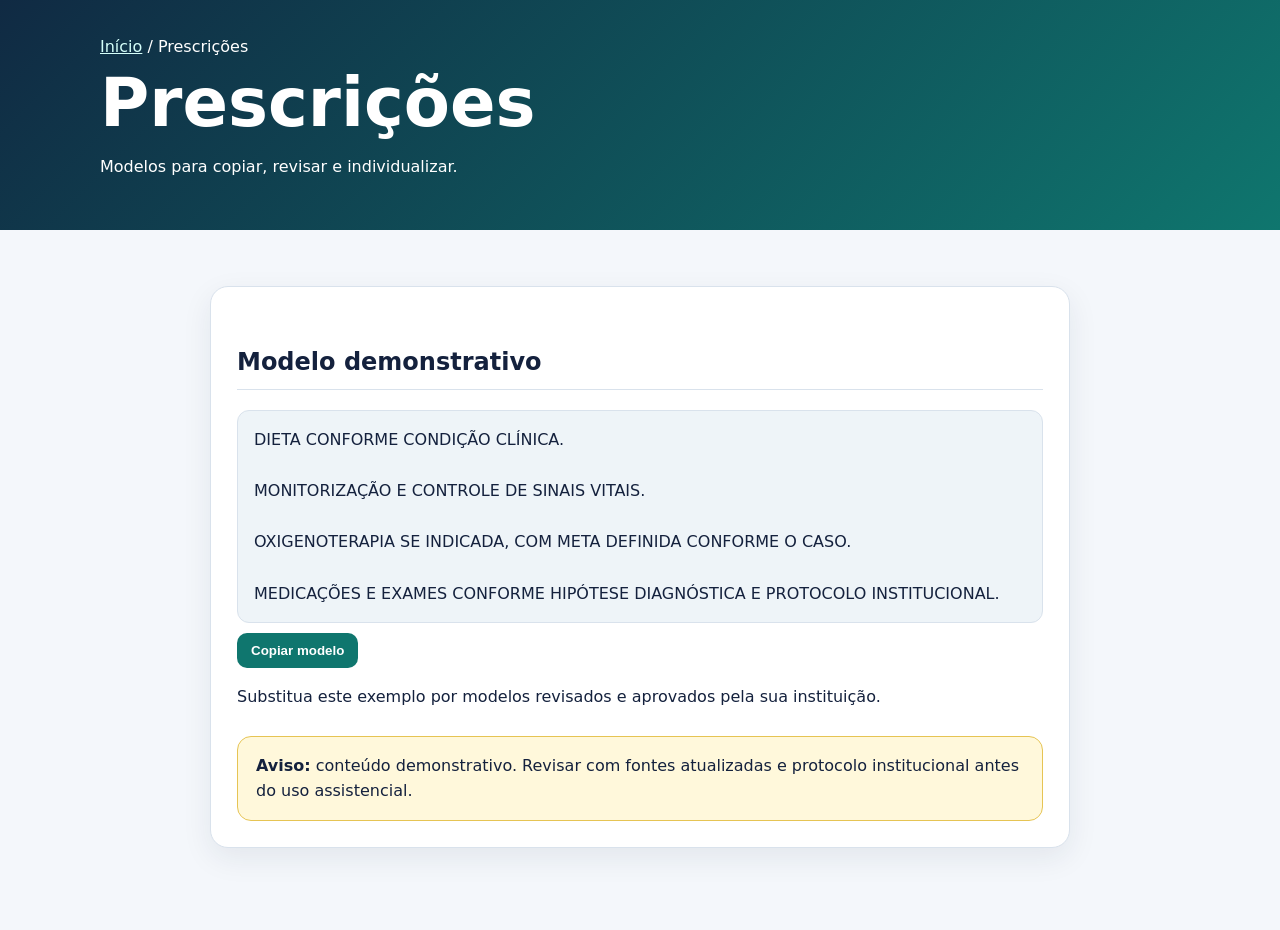
==== prescricoes/index.html @ 6e01e8b6 "Add files via upload" ====
<!DOCTYPE html>
<html lang="pt-BR">
<head>
  <meta charset="UTF-8">
  <meta name="viewport" content="width=device-width, initial-scale=1.0">
  <title>Prescrições • PS Inteligente</title>
  <link rel="stylesheet" href="../assets/style.css">
</head>
<body>
  <header class="page-header">
    <div class="container">
      <div class="breadcrumbs"><a href="../index.html">Início</a> / Prescrições</div>
      <h1>Prescrições</h1>
      <p>Modelos para copiar, revisar e individualizar.</p>
    </div>
  </header>
  <main class="container">
    <article class="content">
      
    <h2>Modelo demonstrativo</h2>
    <div id="modelo-prescricao" class="copy-box">DIETA CONFORME CONDIÇÃO CLÍNICA.

MONITORIZAÇÃO E CONTROLE DE SINAIS VITAIS.

OXIGENOTERAPIA SE INDICADA, COM META DEFINIDA CONFORME O CASO.

MEDICAÇÕES E EXAMES CONFORME HIPÓTESE DIAGNÓSTICA E PROTOCOLO INSTITUCIONAL.</div>
    <button class="copy-button" data-copy="modelo-prescricao">Copiar modelo</button>
    <p>Substitua este exemplo por modelos revisados e aprovados pela sua instituição.</p>
    
      <aside class="warning"><strong>Aviso:</strong> conteúdo demonstrativo. Revisar com fontes atualizadas e protocolo institucional antes do uso assistencial.</aside>
    </article>
  </main>
  <script src="../assets/script.js"></script>
</body>
</html>
---- assets/style.css ----
:root {
  --bg: #f4f7fb;
  --surface: #ffffff;
  --surface-2: #eef4f8;
  --text: #14213d;
  --muted: #617085;
  --primary: #0f766e;
  --primary-dark: #0b5f59;
  --border: #d9e2ec;
  --shadow: 0 10px 30px rgba(20, 33, 61, 0.08);
  --warning: #fff8db;
  --warning-border: #e6c454;
}

body.dark {
  --bg: #0f172a;
  --surface: #172033;
  --surface-2: #1e293b;
  --text: #eef4ff;
  --muted: #b7c2d0;
  --primary: #2dd4bf;
  --primary-dark: #5eead4;
  --border: #334155;
  --shadow: 0 10px 30px rgba(0,0,0,.25);
  --warning: #332d13;
  --warning-border: #a98b27;
}

* { box-sizing: border-box; }

html { scroll-behavior: smooth; }

body {
  margin: 0;
  font-family: Inter, ui-sans-serif, system-ui, -apple-system, BlinkMacSystemFont, "Segoe UI", sans-serif;
  background: var(--bg);
  color: var(--text);
  line-height: 1.6;
}

a { color: var(--primary); }

.container {
  width: min(1080px, calc(100% - 32px));
  margin: 0 auto;
}

.topbar {
  background: linear-gradient(135deg, #102a43, #0f766e);
  color: white;
  padding: 54px 0 42px;
}

.hero {
  display: flex;
  align-items: flex-start;
  justify-content: space-between;
  gap: 24px;
}

.eyebrow {
  display: inline-block;
  font-size: .78rem;
  letter-spacing: .12em;
  font-weight: 800;
  opacity: .85;
}

h1 {
  margin: 8px 0 6px;
  font-size: clamp(2.2rem, 6vw, 4.2rem);
  line-height: 1.05;
}

h2 { margin-top: 0; }
h3 { margin: 10px 0 4px; }

.theme-button {
  border: 1px solid rgba(255,255,255,.35);
  background: rgba(255,255,255,.12);
  color: white;
  border-radius: 999px;
  width: 44px;
  height: 44px;
  font-size: 1.15rem;
  cursor: pointer;
}

main { padding: 28px 0 54px; }

.search-box {
  background: var(--surface);
  border: 1px solid var(--border);
  border-radius: 18px;
  box-shadow: var(--shadow);
  padding: 20px;
  margin-top: -48px;
  position: relative;
}

.search-box label {
  display: block;
  font-weight: 800;
  margin-bottom: 8px;
}

.search-box input {
  width: 100%;
  padding: 15px 16px;
  font-size: 1rem;
  border: 1px solid var(--border);
  border-radius: 12px;
  background: var(--bg);
  color: var(--text);
}

.muted {
  color: var(--muted);
  font-size: .9rem;
  margin-bottom: 0;
}

.section-heading {
  display: flex;
  justify-content: space-between;
  align-items: center;
  margin-top: 34px;
}

.badge {
  background: var(--surface-2);
  color: var(--primary);
  border: 1px solid var(--border);
  border-radius: 999px;
  padding: 4px 10px;
  font-size: .8rem;
  font-weight: 800;
}

.grid {
  display: grid;
  grid-template-columns: repeat(auto-fit, minmax(230px, 1fr));
  gap: 16px;
}

.card {
  display: block;
  padding: 22px;
  background: var(--surface);
  color: var(--text);
  border: 1px solid var(--border);
  border-radius: 16px;
  box-shadow: var(--shadow);
  text-decoration: none;
  transition: transform .15s ease, border-color .15s ease;
}

.card:hover {
  transform: translateY(-3px);
  border-color: var(--primary);
}

.card p { color: var(--muted); margin-bottom: 0; }
.icon { font-size: 1.8rem; }

.quick-links {
  margin-top: 34px;
  padding: 22px;
  background: var(--surface);
  border: 1px solid var(--border);
  border-radius: 16px;
}

.link-list {
  display: flex;
  flex-wrap: wrap;
  gap: 10px;
}

.link-list a {
  text-decoration: none;
  background: var(--surface-2);
  border: 1px solid var(--border);
  border-radius: 999px;
  padding: 8px 12px;
  font-weight: 700;
}

.warning {
  margin-top: 26px;
  background: var(--warning);
  border: 1px solid var(--warning-border);
  border-radius: 14px;
  padding: 16px 18px;
}

footer {
  border-top: 1px solid var(--border);
  color: var(--muted);
  padding: 24px 0;
}

.page-header {
  background: linear-gradient(135deg, #102a43, #0f766e);
  color: #fff;
  padding: 34px 0;
}

.breadcrumbs a { color: #d5fffa; }

.content {
  max-width: 860px;
  margin: 28px auto;
  background: var(--surface);
  border: 1px solid var(--border);
  border-radius: 18px;
  padding: 26px;
  box-shadow: var(--shadow);
}

.content h2 {
  margin-top: 30px;
  padding-bottom: 8px;
  border-bottom: 1px solid var(--border);
}

.content li { margin-bottom: 7px; }

.copy-box {
  position: relative;
  background: var(--surface-2);
  border: 1px solid var(--border);
  border-radius: 12px;
  padding: 16px;
  white-space: pre-wrap;
}

.copy-button {
  margin-top: 10px;
  border: 0;
  background: var(--primary);
  color: #fff;
  border-radius: 10px;
  padding: 10px 14px;
  font-weight: 800;
  cursor: pointer;
}

.copy-button:hover { background: var(--primary-dark); }

.hidden { display: none !important; }

@media (max-width: 640px) {
  .topbar { padding-top: 38px; }
  .hero { align-items: center; }
  .content { padding: 20px; }
}
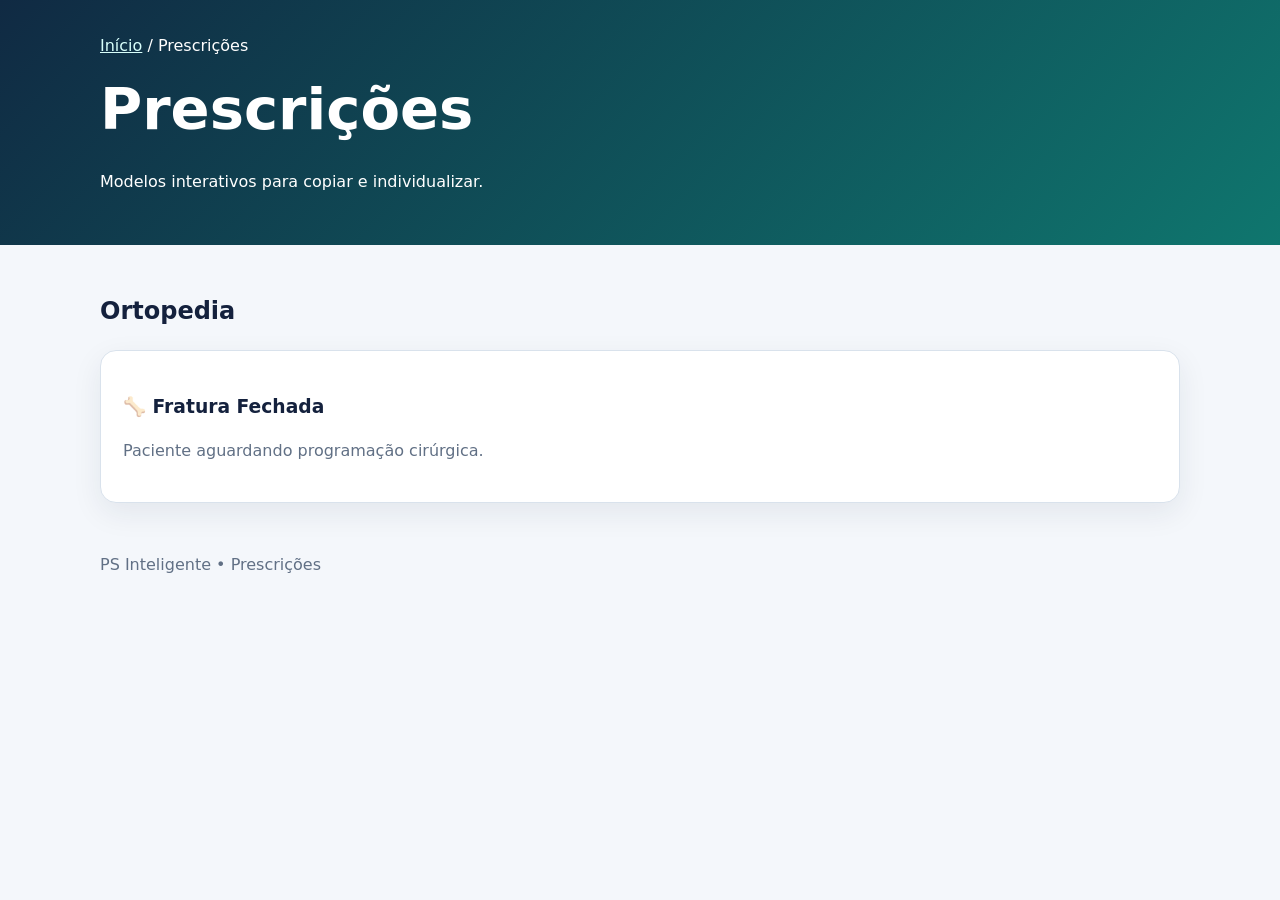
==== commit c5cb2230: "Adicionar prescrição interativa de fratura fechada" ====
--- a/prescricoes/index.html
+++ b/prescricoes/index.html
@@ -1,36 +1,20 @@
 <!DOCTYPE html>
 <html lang="pt-BR">
 <head>
-  <meta charset="UTF-8">
-  <meta name="viewport" content="width=device-width, initial-scale=1.0">
-  <title>Prescrições • PS Inteligente</title>
-  <link rel="stylesheet" href="../assets/style.css">
+<meta charset="UTF-8"><meta name="viewport" content="width=device-width,initial-scale=1">
+<title>Prescrições • PS Inteligente</title>
+<link rel="stylesheet" href="../assets/style.css">
 </head>
 <body>
-  <header class="page-header">
-    <div class="container">
-      <div class="breadcrumbs"><a href="../index.html">Início</a> / Prescrições</div>
-      <h1>Prescrições</h1>
-      <p>Modelos para copiar, revisar e individualizar.</p>
-    </div>
-  </header>
-  <main class="container">
-    <article class="content">
-      
-    <h2>Modelo demonstrativo</h2>
-    <div id="modelo-prescricao" class="copy-box">DIETA CONFORME CONDIÇÃO CLÍNICA.
-
-MONITORIZAÇÃO E CONTROLE DE SINAIS VITAIS.
-
-OXIGENOTERAPIA SE INDICADA, COM META DEFINIDA CONFORME O CASO.
-
-MEDICAÇÕES E EXAMES CONFORME HIPÓTESE DIAGNÓSTICA E PROTOCOLO INSTITUCIONAL.</div>
-    <button class="copy-button" data-copy="modelo-prescricao">Copiar modelo</button>
-    <p>Substitua este exemplo por modelos revisados e aprovados pela sua instituição.</p>
-    
-      <aside class="warning"><strong>Aviso:</strong> conteúdo demonstrativo. Revisar com fontes atualizadas e protocolo institucional antes do uso assistencial.</aside>
-    </article>
-  </main>
-  <script src="../assets/script.js"></script>
-</body>
-</html>+<header><div class="container"><div class="breadcrumbs"><a href="../index.html">Início</a> / Prescrições</div><h1>Prescrições</h1><p>Modelos interativos para copiar e individualizar.</p></div></header>
+<main class="container">
+  <h2>Ortopedia</h2>
+  <div class="grid">
+    <a class="card" href="fratura-fechada.html">
+      <h3>🦴 Fratura Fechada</h3>
+      <p>Paciente aguardando programação cirúrgica.</p>
+    </a>
+  </div>
+</main>
+<footer><div class="container">PS Inteligente • Prescrições</div></footer>
+</body></html>
--- a/assets/style.css
+++ b/assets/style.css
@@ -1,257 +1,43 @@
-:root {
-  --bg: #f4f7fb;
-  --surface: #ffffff;
-  --surface-2: #eef4f8;
-  --text: #14213d;
-  --muted: #617085;
-  --primary: #0f766e;
-  --primary-dark: #0b5f59;
-  --border: #d9e2ec;
-  --shadow: 0 10px 30px rgba(20, 33, 61, 0.08);
-  --warning: #fff8db;
-  --warning-border: #e6c454;
+
+:root{
+  --bg:#f4f7fb;--surface:#fff;--surface2:#eef4f8;--text:#14213d;
+  --muted:#617085;--primary:#0f766e;--border:#d9e2ec;
+  --shadow:0 10px 30px rgba(20,33,61,.08);
+  --warning:#fff8db;--warning-border:#e6c454
 }
-
-body.dark {
-  --bg: #0f172a;
-  --surface: #172033;
-  --surface-2: #1e293b;
-  --text: #eef4ff;
-  --muted: #b7c2d0;
-  --primary: #2dd4bf;
-  --primary-dark: #5eead4;
-  --border: #334155;
-  --shadow: 0 10px 30px rgba(0,0,0,.25);
-  --warning: #332d13;
-  --warning-border: #a98b27;
+*{box-sizing:border-box}
+body{margin:0;font-family:Inter,system-ui,-apple-system,"Segoe UI",sans-serif;background:var(--bg);color:var(--text);line-height:1.55}
+a{color:var(--primary)}
+.container{width:min(1080px,calc(100% - 32px));margin:auto}
+header{background:linear-gradient(135deg,#102a43,#0f766e);color:#fff;padding:34px 0}
+h1{margin:6px 0 4px;font-size:clamp(2rem,5vw,3.6rem)}
+.breadcrumbs a{color:#d8fffb}
+main{padding:28px 0}
+.grid{display:grid;grid-template-columns:repeat(auto-fit,minmax(240px,1fr));gap:16px}
+.card,.panel{background:var(--surface);border:1px solid var(--border);border-radius:16px;box-shadow:var(--shadow)}
+.card{padding:22px;text-decoration:none;color:var(--text)}
+.card:hover{transform:translateY(-2px)}
+.card p,.muted{color:var(--muted)}
+.rx-layout{display:grid;grid-template-columns:minmax(300px,.9fr) minmax(340px,1.2fr);gap:20px;align-items:start}
+.panel{padding:20px}
+.group{padding:0 0 16px;margin:0 0 18px;border-bottom:1px solid var(--border)}
+.group:last-child{border-bottom:0}
+.option{display:flex;gap:10px;align-items:flex-start;margin:9px 0;cursor:pointer}
+.option input{margin-top:5px;transform:scale(1.12)}
+.option small{display:block;color:var(--muted)}
+.field{width:100%;padding:10px 12px;margin-top:6px;border:1px solid var(--border);border-radius:10px;background:var(--bg);color:var(--text)}
+.alert,.warning{background:var(--warning);border:1px solid var(--warning-border);border-radius:12px;padding:13px 15px}
+.output{white-space:pre-wrap;min-height:650px;background:var(--surface2);border:1px solid var(--border);border-radius:12px;padding:18px;font-family:ui-monospace,SFMono-Regular,Menlo,monospace;font-size:.92rem}
+.actions{display:flex;flex-wrap:wrap;gap:10px;margin-top:14px}
+button{border:0;border-radius:10px;padding:11px 15px;font-weight:800;cursor:pointer}
+.primary{background:var(--primary);color:#fff}
+.secondary{background:var(--surface);color:var(--text);border:1px solid var(--border)}
+footer{padding:22px 0;color:var(--muted)}
+@media(max-width:850px){.rx-layout{grid-template-columns:1fr}.output{min-height:420px}}
+@media print{
+  header,.controls,.warning,.actions,footer{display:none!important}
+  body{background:#fff;color:#000}
+  .rx-layout{display:block}
+  .panel{border:0;box-shadow:none;padding:0}
+  .output{border:0;background:#fff;color:#000;min-height:auto;font-size:11pt}
 }
-
-* { box-sizing: border-box; }
-
-html { scroll-behavior: smooth; }
-
-body {
-  margin: 0;
-  font-family: Inter, ui-sans-serif, system-ui, -apple-system, BlinkMacSystemFont, "Segoe UI", sans-serif;
-  background: var(--bg);
-  color: var(--text);
-  line-height: 1.6;
-}
-
-a { color: var(--primary); }
-
-.container {
-  width: min(1080px, calc(100% - 32px));
-  margin: 0 auto;
-}
-
-.topbar {
-  background: linear-gradient(135deg, #102a43, #0f766e);
-  color: white;
-  padding: 54px 0 42px;
-}
-
-.hero {
-  display: flex;
-  align-items: flex-start;
-  justify-content: space-between;
-  gap: 24px;
-}
-
-.eyebrow {
-  display: inline-block;
-  font-size: .78rem;
-  letter-spacing: .12em;
-  font-weight: 800;
-  opacity: .85;
-}
-
-h1 {
-  margin: 8px 0 6px;
-  font-size: clamp(2.2rem, 6vw, 4.2rem);
-  line-height: 1.05;
-}
-
-h2 { margin-top: 0; }
-h3 { margin: 10px 0 4px; }
-
-.theme-button {
-  border: 1px solid rgba(255,255,255,.35);
-  background: rgba(255,255,255,.12);
-  color: white;
-  border-radius: 999px;
-  width: 44px;
-  height: 44px;
-  font-size: 1.15rem;
-  cursor: pointer;
-}
-
-main { padding: 28px 0 54px; }
-
-.search-box {
-  background: var(--surface);
-  border: 1px solid var(--border);
-  border-radius: 18px;
-  box-shadow: var(--shadow);
-  padding: 20px;
-  margin-top: -48px;
-  position: relative;
-}
-
-.search-box label {
-  display: block;
-  font-weight: 800;
-  margin-bottom: 8px;
-}
-
-.search-box input {
-  width: 100%;
-  padding: 15px 16px;
-  font-size: 1rem;
-  border: 1px solid var(--border);
-  border-radius: 12px;
-  background: var(--bg);
-  color: var(--text);
-}
-
-.muted {
-  color: var(--muted);
-  font-size: .9rem;
-  margin-bottom: 0;
-}
-
-.section-heading {
-  display: flex;
-  justify-content: space-between;
-  align-items: center;
-  margin-top: 34px;
-}
-
-.badge {
-  background: var(--surface-2);
-  color: var(--primary);
-  border: 1px solid var(--border);
-  border-radius: 999px;
-  padding: 4px 10px;
-  font-size: .8rem;
-  font-weight: 800;
-}
-
-.grid {
-  display: grid;
-  grid-template-columns: repeat(auto-fit, minmax(230px, 1fr));
-  gap: 16px;
-}
-
-.card {
-  display: block;
-  padding: 22px;
-  background: var(--surface);
-  color: var(--text);
-  border: 1px solid var(--border);
-  border-radius: 16px;
-  box-shadow: var(--shadow);
-  text-decoration: none;
-  transition: transform .15s ease, border-color .15s ease;
-}
-
-.card:hover {
-  transform: translateY(-3px);
-  border-color: var(--primary);
-}
-
-.card p { color: var(--muted); margin-bottom: 0; }
-.icon { font-size: 1.8rem; }
-
-.quick-links {
-  margin-top: 34px;
-  padding: 22px;
-  background: var(--surface);
-  border: 1px solid var(--border);
-  border-radius: 16px;
-}
-
-.link-list {
-  display: flex;
-  flex-wrap: wrap;
-  gap: 10px;
-}
-
-.link-list a {
-  text-decoration: none;
-  background: var(--surface-2);
-  border: 1px solid var(--border);
-  border-radius: 999px;
-  padding: 8px 12px;
-  font-weight: 700;
-}
-
-.warning {
-  margin-top: 26px;
-  background: var(--warning);
-  border: 1px solid var(--warning-border);
-  border-radius: 14px;
-  padding: 16px 18px;
-}
-
-footer {
-  border-top: 1px solid var(--border);
-  color: var(--muted);
-  padding: 24px 0;
-}
-
-.page-header {
-  background: linear-gradient(135deg, #102a43, #0f766e);
-  color: #fff;
-  padding: 34px 0;
-}
-
-.breadcrumbs a { color: #d5fffa; }
-
-.content {
-  max-width: 860px;
-  margin: 28px auto;
-  background: var(--surface);
-  border: 1px solid var(--border);
-  border-radius: 18px;
-  padding: 26px;
-  box-shadow: var(--shadow);
-}
-
-.content h2 {
-  margin-top: 30px;
-  padding-bottom: 8px;
-  border-bottom: 1px solid var(--border);
-}
-
-.content li { margin-bottom: 7px; }
-
-.copy-box {
-  position: relative;
-  background: var(--surface-2);
-  border: 1px solid var(--border);
-  border-radius: 12px;
-  padding: 16px;
-  white-space: pre-wrap;
-}
-
-.copy-button {
-  margin-top: 10px;
-  border: 0;
-  background: var(--primary);
-  color: #fff;
-  border-radius: 10px;
-  padding: 10px 14px;
-  font-weight: 800;
-  cursor: pointer;
-}
-
-.copy-button:hover { background: var(--primary-dark); }
-
-.hidden { display: none !important; }
-
-@media (max-width: 640px) {
-  .topbar { padding-top: 38px; }
-  .hero { align-items: center; }
-  .content { padding: 20px; }
-}
